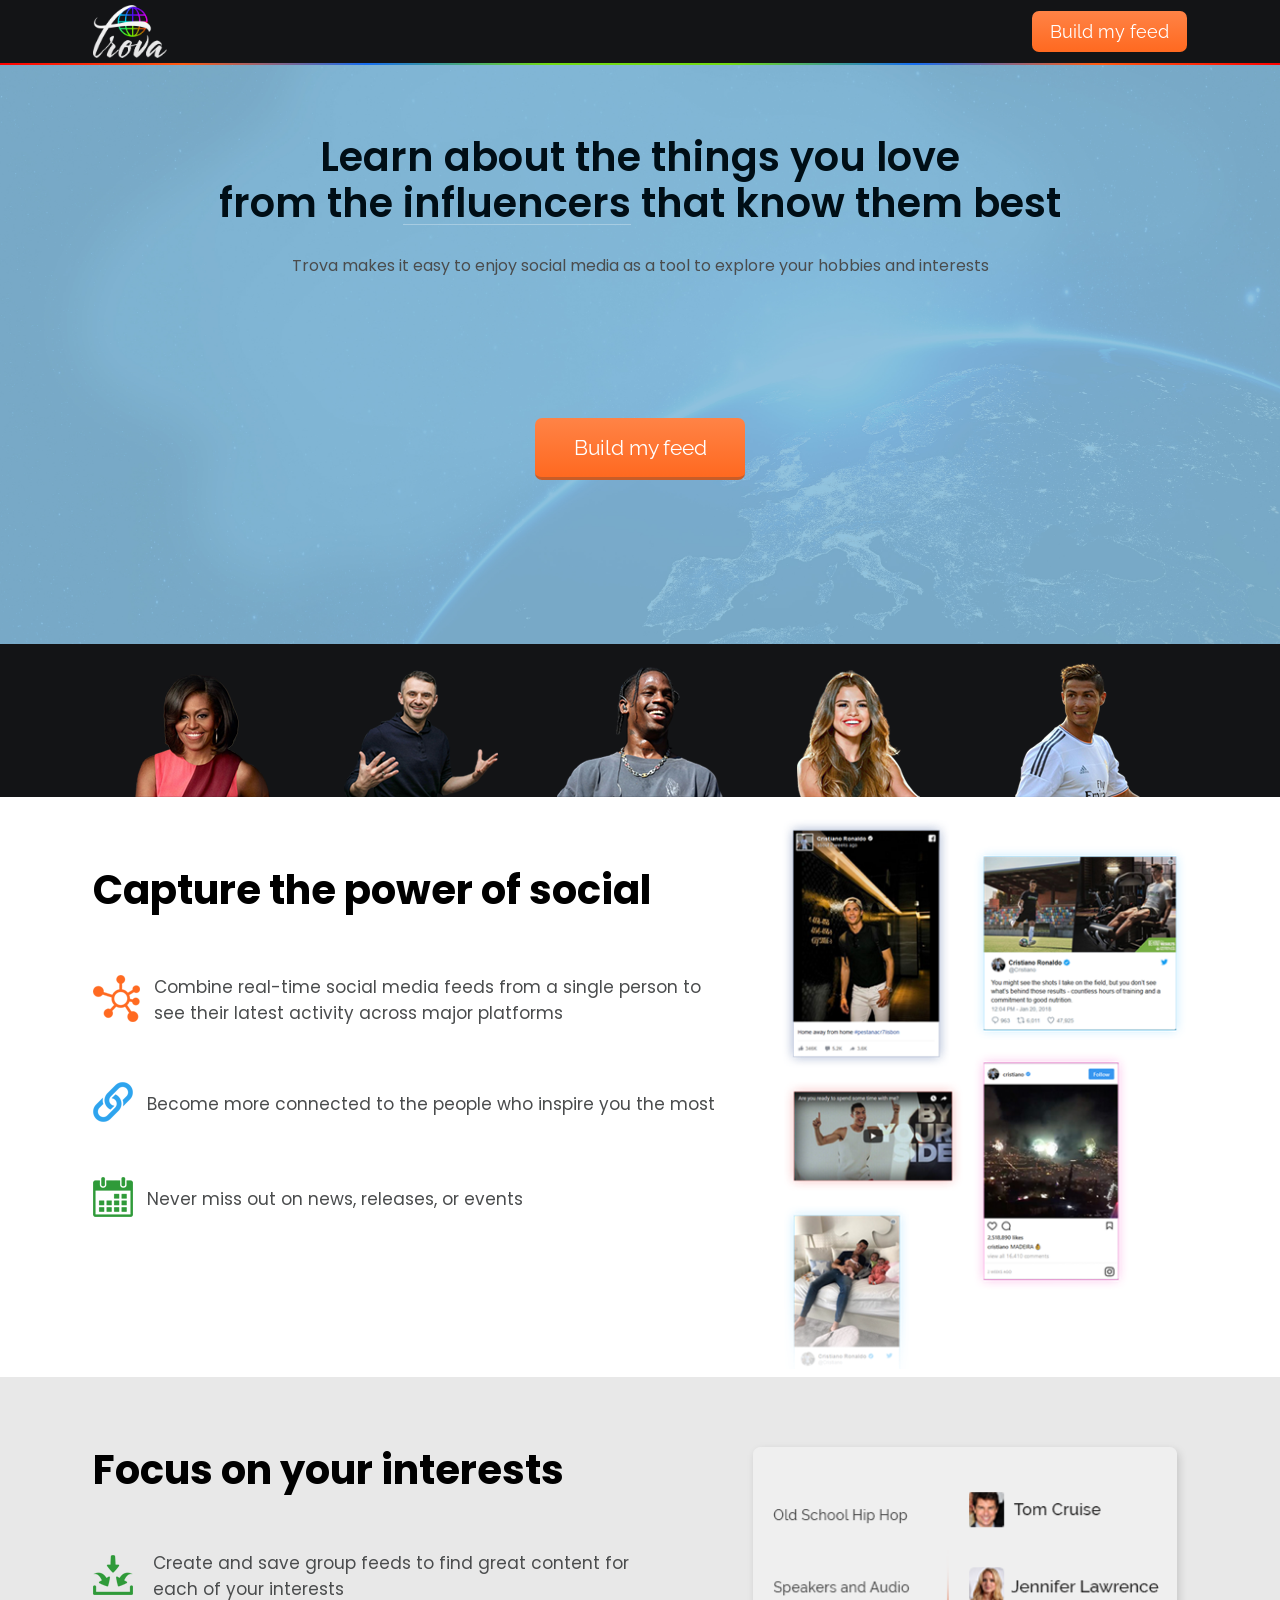
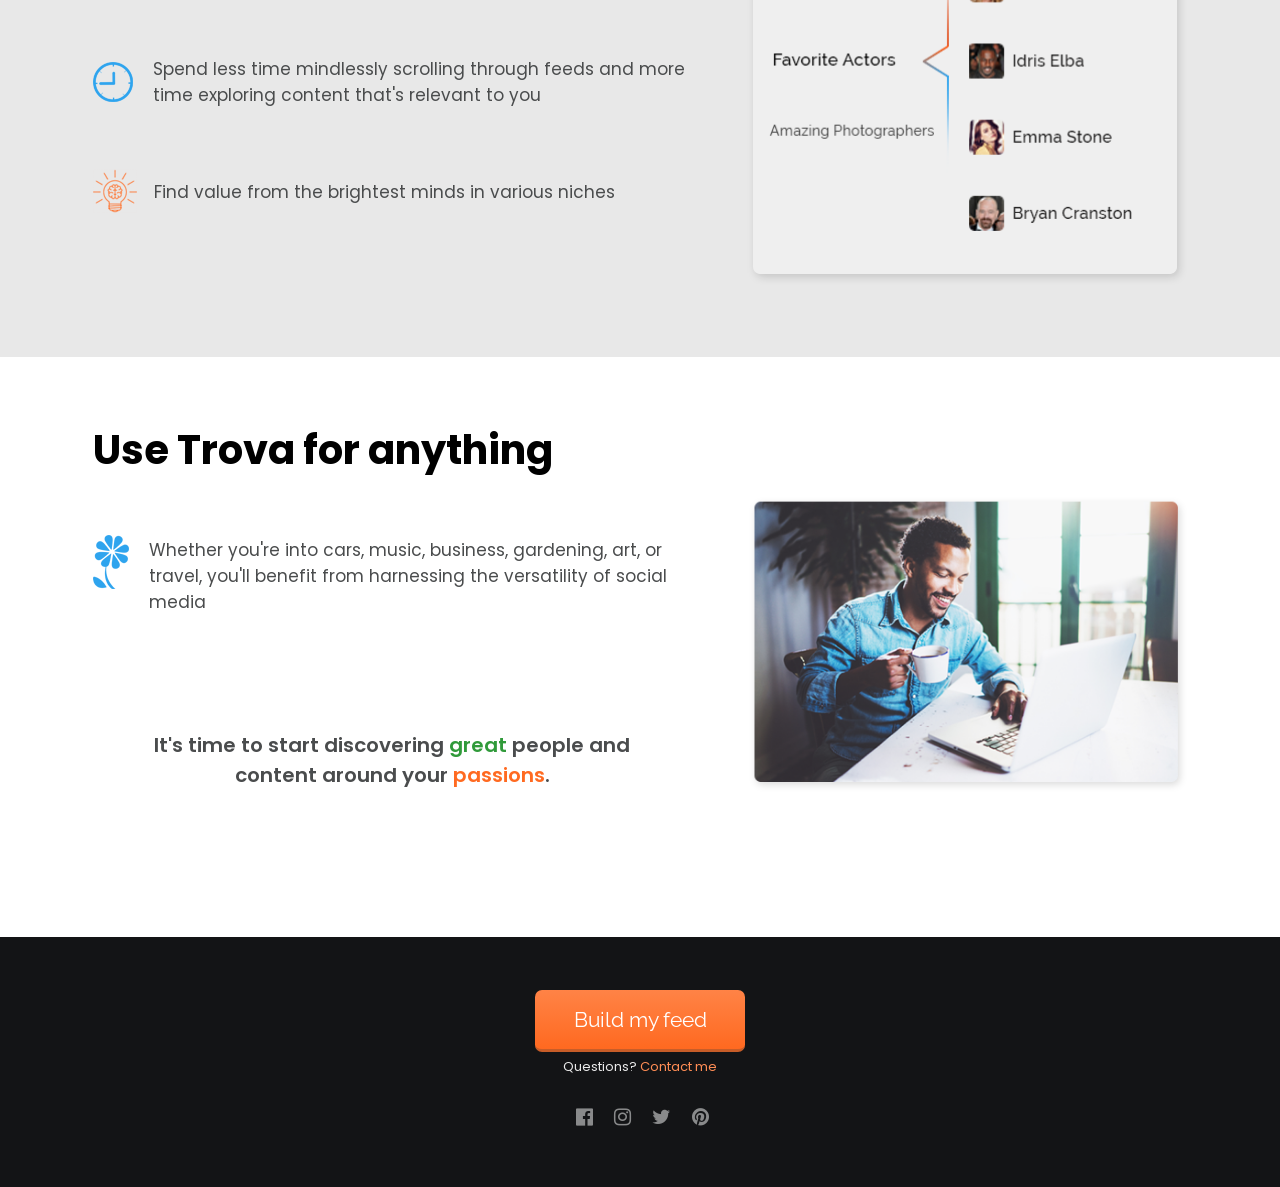
==== app/views/Application/index.html @ 37980299 "landing page" ====
<!DOCTYPE html>
<html>
<head>
    <meta charset="UTF-8">
    <meta name="viewport" content="width=device-width,initial-scale=1">
    <title>Get More From Social Media</title>
    <meta name="author" content="name">
    <meta name="description" content="description here">
    <meta name="keywords" content="keywords,here">
    <link rel="shortcut icon" href="../../../public/images/favicon.png">
    <link rel="stylesheet" href="../../../public/stylesheets/style.css" type="text/css">
    <link rel="stylesheet" href="https://maxcdn.bootstrapcdn.com/font-awesome/4.7.0/css/font-awesome.min.css" type="text/css">
    <link rel="stylesheet" href="https://cdnjs.cloudflare.com/ajax/libs/animate.css/3.5.2/animate.min.css" type="text/css">
    <link rel="stylesheet" href="../../../public/stylesheets/morphext.css" type="text/css">
    <script src="https://code.jquery.com/jquery-3.3.1.min.js" integrity="sha256-FgpCb/KJQlLNfOu91ta32o/NMZxltwRo8QtmkMRdAu8=" crossorigin="anonymous"></script>
    <script src="../../../public/javascripts/morphext.min.js"></script>
</head>

<body>
<div class="top-bar">
    <div class="container">
        <img src="../../../public/images/logo.png" alt="trova">
        <a class="cta-btn cta-btn-basic" href="@{Application.feed()}">Build my feed</a>
    </div>
</div>
<div class="colors-border"></div>

<div id="top-bar-fix"></div>
<header>
    <div class="container">
        <h1 class="heading-primary">Learn about the things you love <br>from the <span id="rotate-word">influencers, artists, leaders, innovators, creators</span><span id="after-rotating-word"> that know them best</span></h1>
        <h3 class="text-secondary">Trova makes it easy to enjoy social media as a tool to explore your hobbies and interests</h3>
        <a class="cta-btn cta-btn-primary" href="@{Application.feed()}">Build my feed</a>
    </div>
</header>

<div class="people">
    <div class="container">
        <div class="person">
            <div class="person-info">
                <span class="person-name">Michelle Obama</span>
                <span class="person-type">Social Leader</span>
            </div>
            <span class="img-alignment"></span><img src="../../../public/images/michelle-obama.png">
        </div>
        <div class="person">
            <div class="person-info">
                <span class="person-name">Gary Vaynerchuk</span>
                <span class="person-type">Entrepreneur</span>
            </div>
            <span class="img-alignment"></span><img src="../../../public/images/gary-vaynerchuk.png">
        </div>
        <div class="person">
            <div class="person-info">
                <span class="person-name">Travis Scott</span>
                <span class="person-type">Rap Artist</span>
            </div>
            <span class="img-alignment"></span><img src="../../../public/images/travis-scott.png">
        </div>
        <div class="person">
            <div class="person-info">
                <span class="person-name">Selena Gomez</span>
                <span class="person-type">Pop Singer</span>
            </div>
            <span class="img-alignment"></span><img src="../../../public/images/selena-gomez.png">
        </div>
        <div class="person">
            <div class="person-info">
                <span class="person-name">Cristiano Ronaldo</span>
                <span class="person-type">Athlete</span>
            </div>
            <span class="img-alignment"></span><img src="../../../public/images/cristiano-ronaldo.png">
        </div>
    </div>
</div>

<div class="detail">
    <div class="container">
        <div class="detail-text d-t-1">
            <h2>Capture the power of social</h2>
            <div class="points">
                <div class="text-group">
                    <img src="../../../public/images/detail-icons/combine-icon.png" alt="Combine Icon" class="detail-icon">
                    <p class="text-secondary">Combine real-time social media feeds from a single person to see their latest activity across major platforms</p>
                </div>
                <div class="text-group">
                    <img src="../../../public/images/detail-icons/link-icon.png" alt="Link Icon" class="detail-icon">
                    <p class="text-secondary">Become more connected to the people who inspire you the most</p>
                </div>
                <div class="text-group">
                    <img src="../../../public/images/detail-icons/calendar-icon.png" alt="Calendar Icon" class="detail-icon">
                    <p class="text-secondary">Never miss out on news, releases, or events</p>
                </div>
            </div>
        </div>
        <img id="ronaldo-feed" src="../../../public/images/ronaldo-feed.png" alt="View single person feed">
    </div>
</div>

<div class="detail detail-dark">
    <div class="container">
        <div class="detail-text d-t-2">
            <h2>Focus on your interests</h2>
            <div class="points">
                <div class="text-group">
                    <img src="../../../public/images/detail-icons/group-icon.png" alt="Group Icon" class="detail-icon">
                    <p class="text-secondary">Create and save group feeds to find great content for <br>each of your interests</p>
                </div>
                <div class="text-group">
                    <img src="../../../public/images/detail-icons/clock-icon.png" alt="Clock Icon" class="detail-icon">
                    <p class="text-secondary">Spend less time mindlessly scrolling through feeds and more time exploring content that's relevant to you</p>
                </div>
                <div class="text-group">
                    <img src="../../../public/images/detail-icons/brain-icon.png" alt="Brain Icon" class="detail-icon">
                    <p class="text-secondary">Find value from the brightest minds in various niches</p>
                </div>
            </div>
        </div>
        <img id="groups" src="../../../public/images/groups.png" alt="Create group feeds">
    </div>
</div>

<div class="detail">
    <div class="container">
        <div class="detail-text d-t-3">
            <h2>Use Trova for anything</h2>
            <div class="points">
                <div class="text-group">
                    <img src="../../../public/images/detail-icons/flower-icon.png" alt="Flower Icon" class="detail-icon">
                    <p class="text-secondary">Whether you're into cars, music, business, gardening, art, or travel, you'll benefit from harnessing the versatility of social media</p>
                </div>
                <div class="text-group">
                    <p class="text-secondary last">It's time to start discovering <span>great</span> people and content around your <span>passions</span>.</p>
                </div>
            </div>
        </div>
        <img id="computer-guy" src="../../../public/images/guy-on-computer.png" alt="Use Trova for anything">
    </div>
</div>

<div class="footer">
    <div class="container">
        <a class="cta-btn cta-btn-primary" href="@{Application.feed()}">Build my feed</a>
        <p class="questions">Questions? <a href="https://twitter.com/miles_henrichs" target="_blank">Contact me</a></p>
        <div class="social-links">
            <a href="http://facebook.com/trova.social" target="_blank"><i class="fa fa-facebook-official" aria-hidden="true"></i></a>
            <a href="http://instagram.com" target="_blank"><i class="fa fa-instagram" aria-hidden="true"></i>
            <a href="http://twitter.com" target="_blank"><i class="fa fa-twitter" aria-hidden="true"></i>
            <a href="http://pinterest.com" target="_blank"><i class="fa fa-pinterest" aria-hidden="true"></i>
        </div>
    </div>
</div>

<script src="../../../public/javascripts/landing.js"></script>
</body>
</html>
---- public/stylesheets/style.css ----
@import url('https://fonts.googleapis.com/css?family=Poppins:400,600|Raleway|Arbutus+Slab');

* {
    padding: 0;
    margin: 0;
    border: 0;
    box-sizing: border-box;
}

a {
    text-decoration: none;
}

body {
    font-family: 'Poppins', sans-serif;
}

.container {
    width: 100%;
    max-width: 1170px;
    margin: 0 auto;
    padding: 0 3%;
    overflow: hidden;
}

.cta-btn {
    background: #ff6920;
    background: linear-gradient(#ff8346, #ff6920);
    color: #fff;
    font-family: 'Raleway', sans-serif;
    border-radius: 7px;
    display: inline-block;
}

.cta-btn:hover {
    background: #ff712b;
    background: linear-gradient(#ff8a51, #ff712b);
}

.cta-btn-primary {
    margin: 0 auto;
    display: block;
    width: 210px;
    text-align: center;
    padding: 17px 0;
    font-size: 21px;
    border-bottom: 3px solid #c85d28;
}

.heading-primary {
    color: #000e16;
    font-weight: 600;
}

.text-secondary {
    color: #4a4c4d;
    font-weight: 400;
}

/* ============================ TOP BAR ============================ */

.top-bar {
    background: #131416;
    height: 63px;
    width: 100%;
    position: fixed;
    z-index: 1000;
}

.top-bar img {
    height: 53px;
    margin-top: 5px;
    cursor: pointer;
}

.cta-btn-basic {
    float: right;
    margin-top: 11px;
    font-size: 18px;
    padding: 10px 18px;
}

.colors-border {
    height: 2px;
    background: #131416;
    background: linear-gradient(90deg, #ff0100, #ff5c12, #166ef2, #72da13, #72da13, #166ef2, #ff5c12, #ff0100);
    position: fixed;
    z-index: 1000;
    top: 63px;
    width: 100%;
}

#top-bar-fix {
    display: block;
    height: 64px;
}

/* ============================ /TOP BAR ============================ */



/* ============================ HEADER ============================ */

header {
    background: url(../images/earth-bg.jpg) no-repeat center #b0bdff;
    background-size: 110%;
    height: 580px;
}

header h1.heading-primary {
    text-align: center;
    font-size: 40px;
    line-height: 46px;
    padding-top: 70px;
}

header h1 span#rotate-word {
    display: inline-block;
    width: 228px;
}

header h1 span#rotate-word:after {
    display: block;
    content: "";
    position: relative;
    bottom: 2px;
    border-bottom: 1px solid rgba(255, 255, 255, 0.3);
}

header h3.text-secondary {
    text-align: center;
    font-size: 16px;
    padding-top: 26px;
}

header .cta-btn-primary {
    margin-top: 140px;
}

/* ============================ /HEADER ============================ */



/* ============================ PEOPLE ============================ */

.people {
    background: #131416;
    height: 153px;
}

.person {
    height: 153px;
    width: 20%;
    float: left;
    text-align: center;
    position: relative;
}

.img-alignment {
    display: inline-block;
    height: 100%;
    vertical-align: middle;
}

.person img {
    vertical-align: bottom;
    z-index: 10;
}

.person-info {
    position: absolute;
    width: 100%;
    height: 153px;
    background: rgba(120, 169, 199, 0.8);
    padding: 20px 0 0 20px;
    display: none;
}

.person-info span {
    display: block;
    text-align: left;
}

.person-info .person-name {
    color: #ff6b23;
    text-transform: uppercase;
    font-family: 'Arbutus Slab', serif;
    text-shadow: 1px 1px 3px rgba(0, 0, 0, 0.3);
}

.person-info .person-type {
    color: #efefef;
    font-size: 13px;
}

/* ============================ /PEOPLE ============================ */



/* ============================ DETAIL ============================ */

.detail {
    height: 580px;
    background: #fff;
    overflow: hidden;
}

.detail-dark {
    background: #e8e8e8;
}

.detail-text {
    float: left;
    width: 52%;
}

.detail-text p {
    position: relative;
}

.detail-text.d-t-1 {
    width: 62%;
}

.detail-text.d-t-2 {
    width: 58%
}

.detail-text.d-t-3 {
    width: 60%;
}

.detail h2 {
    padding-top: 63px;
    font-size: 40px;
}

.text-group img.detail-icon {
    float: left;
    padding: 0;
}

.text-group {
    margin-top: 55px;
}

.text-group:after {
    display: block;
    content: "";
    clear: both;
}

.text-group p {
    width: 85%;
    margin-left: 20px;
}

.detail p {
    font-size: 17px;
    float: left;
}

.detail p.first {
    padding-top: 0;
}

.detail p.last {
    font-weight: 600;
    padding-top: 60px;
    text-align: center;
    font-size: 20px;
}

.detail p.last span:nth-child(1) {
    color: #309a3a;
}

.detail p.last span:nth-child(2) {
    color: #ff6a21;
}

.detail img {
    float: right;
}

.detail img#ronaldo-feed {
    padding-top: 22px;
    width: 37%;
}

.detail img#groups {
    padding-top: 65px;
    width: 40.2%;
}

.detail img#computer-guy {
    padding-top: 140px;
    width: 40%;
}

.d-t-1 div:nth-of-type(1) p {
    bottom: 1px;
    right: 6px;
}

.d-t-1 div:nth-of-type(2) p,
.d-t-1 div:nth-of-type(3) p {
    top: 9px;
}

.d-t-2 div:nth-of-type(1) p {
    bottom: 5px;
}

.d-t-2 div:nth-of-type(2) p {
    bottom: 6px;
}

.d-t-2 div:nth-of-type(3) p {
    top: 10px;
    right: 3px;
}

.d-t-3 div:nth-of-type(1) p {
    top: 2px;
}

/* ============================ /DETAIL ============================ */



/* ============================ FOOTER ============================ */

.footer {
    height: 250px;
    background: #131416;
    padding-top: 53px;
}

.footer p {
    text-align: center;
    font-size: 13px;
    color: #ebebeb;
    padding-top: 5px;
}

.footer p a {
    color: #ff8d55;
}

.footer p a:hover {
    text-decoration: underline;
    color: #ff9e6f;
}

.social-links {
    width: 140px;
    margin: 10px auto 0 auto;
    font-size: 20px;
}

.social-links a:nth-child(1) {
    margin-left: 6px;
}

.social-links a:nth-child(1),
.social-links a:nth-child(2),
.social-links a:nth-child(3) {
    margin-right: 16px;
}

.social-links i {
    margin-top: 20px;
}

.social-links a {
    color: #898a8b;
}

.social-links a:hover {
    color: #c9c9c9;
}

/* ============================ /FOOTER ============================ */



/* -/-/-/-/-/-/-/ BREAKPOINT: header bg image resizing -/-/-/-/-/-/-/ 
                              people image resizing
                              detail text resizing
                              move down detail images
*/

@media screen and (max-width: 976px) {
    
    header {
        background-size: 1100px;
    }
    
    header h1 br {
        display: none;
    }
    
    .person img {
        width: 70%;
    }
    
    .detail h2 {
        font-size: 30px;
    }
    
    .detail p {
        font-size: 16px;
    }
    
    .detail img#ronaldo-feed {
        padding-top: 60px;
    }
    
    .detail img#groups {
        padding-top: 110px;
    } 
    
    .detail img#computer-guy {
        padding-top: 180px;
    }
    
    .d-t-1 div:nth-of-type(2) p {
        top: -4px;
    }
    
    .d-t-2 div:nth-of-type(3) p {
        top: 2px;
    }
    
    .d-t-2 br {
        display: none;
    }
    
    .d-t-3 div:nth-of-type(1) p {
        top: -8px;
    }
    
}

/* -/-/-/-/-/-/-/ BREAKPOINT: decrease people height -/-/-/-/-/-/-/
                              shrink people info text
                              detail points side by side
*/

@media screen and (max-width: 800px) {
    
    .people,
    .person {
        height: 110px;
    }
    
    .detail {
        position: relative;
        height: auto;
        padding-bottom: 30px;
    }
    
    .detail-text {
        width: 100% !important;
    }
    
    .detail h2 {
        font-size: 40px;
        text-align: center;
        padding-top: 40px;
        line-height: 46px;
    }
    
    .detail img#ronaldo-feed,
    .detail img#groups,
    .detail img#computer-guy {
        position: absolute;
        left: 50%; 
        transform:translate(-50%, -50%); 
        padding-top: 0;
    }
    
    .d-t-1 h2 {
        margin-bottom: 480px;
    }
    
    .d-t-2 h2 {
        margin-bottom: 390px;
    }
    
    .d-t-3 h2 {
        margin-bottom: 340px;
    }
    
    .detail img#ronaldo-feed {
        top: 320px;
        width: 300px;
    }
    
    .detail img#groups {
        top: 280px;
        width: 320px;
    }
    
    .detail img#computer-guy {
        top: 250px;
        width: 400px;
    }
    
    .text-group {
        width: 31.3%;
        float: left;
        margin-top: 0;
        text-align: center;
        background: #f7f7f7;
        border-radius: 6px;
        margin-right: 2%;
        border: 1px solid rgba(0, 0, 0, 0.1);
        box-shadow: 1px 1px 8px rgba(0, 0, 0, 0.05);
        height: 240px;
    }
    
    .text-group:nth-child(4) {
        margin-right: 0;
    }
    
    .points {
        width: 95%;
        margin: 0 auto;
    }
    
    .text-group img.detail-icon {
        float: none;
        text-align: center;
        padding-top: 10px;
    }
    
    .text-group p {
        float: none;
        position: static;
        margin: 0 auto;
        font-size: 14px;
        padding-top: 10px;
    }
    
    .d-t-3 .text-group {
        width: 100%;
        float: none;
        height: auto;
        padding-bottom: 20px;
    }
    
    .d-t-3 .text-group:last-child {
        background: none;
        box-shadow: none;
        border: none;
        margin-bottom: 30px;
    }
    
}

@media screen and (max-width: 800px) and (min-width: 550px) {

    .person-info {
        padding-left: 5%;
    }

    .person-info .person-name {
        font-size: 14px;
    }

    .person-info .person-type {
        font-size: 11px;
    }

}

/* -/-/-/-/-/-/-/ BREAKPOINT: push down ronaldo feed img -/-/-/-/-/-/-/ */

@media screen and (max-width: 614px) {
    
    .detail img#ronaldo-feed {
        top: 350px;
    }
    
}

/* -/-/-/-/-/-/-/ BREAKPOINTS: un-fix top bar -/-/-/-/-/-/-/ 
                              header text resizing
                              people display vertically
                              begin mobile layout
*/

@media screen and (max-width: 550px) and (min-width: 500px) {
    
    .detail img#groups {
        top: 280px !important;
    }
    
    .detail img#computer-guy {
        top: 240px !important;
    }
    
}

@media screen and (max-width: 550px) {
    
    .top-bar,
    .colors-border {
        position: static;
    }
    
    #top-bar-fix {
        display: none;
    }
    
    header h1.heading-primary {
        font-size: 30px;
        line-height: 36px;
    }

    header h1 span#rotate-word {
        width: 180px;
    }
    
    .people {
        height: auto;
    }
    
    .person {
        width: 100%;
        border-bottom: 1px solid rgba(255, 255, 255, 0.1);
        padding-bottom: 30px;
    }
    
    .person img {
        width: 80px;
        float: left;
    }
    
    .people .person:nth-of-type(1) img {
        margin-top: 18px;
    }
    
    .people .person:nth-of-type(2) img {
        margin-top: 23px;
    }
    
    .people .person:nth-of-type(3) img {
        margin-top: 24px;
    }
    
    .people .person:nth-of-type(4) img {
        margin-top: 12px;
    }
    
    .people .person:nth-of-type(5) img {
        margin-top: 12px;
    }
    
    .person-info {
        display: block;
        background: none;
        width: 210px;
        position: static;
        float: right;
    }
    
    .detail img#ronaldo-feed {
        top: 370px;
    }
    
    .detail img#groups {
        top: 325px;
    }
    
    .detail img#computer-guy {
        width: 320px;
        top: 280px;
    }
    
    .text-group {
        width: 100%;
        float: none;
        height: auto;
        padding-bottom: 20px;
        margin-bottom: 20px;
    }
    
    .d-t-3 h2 {
        margin-bottom: 300px;
    }
    
}

/* -/-/-/-/-/-/-/ BREAKPOINT: move up header CTA -/-/-/-/-/-/-/ 
                              simplify top bar gradient
*/

@media screen and (max-width: 380px) {
    
    header .cta-btn-primary {
        margin-top: 80px;
    }
    
    .colors-border {
        background: linear-gradient(90deg, #ff0100, #ff5c12, #166ef2, #72da13);
    }
    
}

/* -/-/-/-/-/-/-/ BREAKPOINT: person info width -/-/-/-/-/-/-/ 
                              move down ronaldo feed
*/

@media screen and (max-width: 342px) {
    
    .person-info {
        width: 60%;
    }
    
    .detail img#ronaldo-feed {
        top: 400px;
    }
    
}









/* ============================ SIGN UP PAGE ============================ */

body#feed {
    background: #dbdbdb;
}

#feed .top-bar,
#feed .colors-border {
    position: static;
}

#feed .top-bar .container {
    padding-left: 2.35%;
}

.copy p {
    color: #000;
    text-align: center;
    font-size: 17px;
}

.copy p:first-child {
    padding-top: 55px;
}

.copy p:nth-child(2) {
    padding-top: 12px;
}

.copy p:nth-child(3) {
    padding-top: 70px;
}

#feed .form-wrapper {
    background: #c5c5c5;
    width: 540px;
    margin: 25px auto 0 auto;
    padding: 15px 0;
    border-radius: 8px;
}

#feed form input {
    display: block;
    margin: 0 auto 20px auto;
    font-family: 'Poppins', sans-serif;
}

#feed form input[type="text"] {
    font-size: 17px;
    width: 350px;
    border: 1px solid #1e9dff;
    padding: 7px 16px;
}

#feed form input[type="submit"] {
    margin: 0 auto;
    font-size: 18px;
    padding: 14px 42px;
    font-family: 'Raleway', sans-serif;
    cursor: pointer;
}

.form-wrapper p {
    width: 85%;
    margin: 0 auto;
    text-align: center;
}

.form-wrapper img,
.form-wrapper span#success,
.form-wrapper span#fail-email,
.form-wrapper span#fail-generic {
    display: none;
}

.form-wrapper span {
    display: block;
    font-size: 14px;
}

.form-wrapper span#green-success-text {
    color: #1B5421;
    font-size: 21px;
    font-weight: 600;
}

.form-wrapper span#fail-email,
.form-wrapper span#fail-generic {
    color: #850000;
    margin-top: 20px;
}

.form-wrapper img {
    width: 35px;
    margin: 20px auto 0 auto;
}

#feed .social-links a:hover {
    color: #111;
}

/* -/-/-/-/-/-/-/ BREAKPOINT: push down ronaldo feed img -/-/-/-/-/-/-/ */

@media screen and (max-width: 580px) {
    
    #feed .form-wrapper {
        width: 95%;
    }
    
    #feed form input[type="text"] {
        width: 80%;
    }
    
    #feed form input[name="email"] {
        margin-bottom: 35px;
    }
    
}
---- public/stylesheets/morphext.css ----
.morphext > .animated {
    display: inline-block;
}
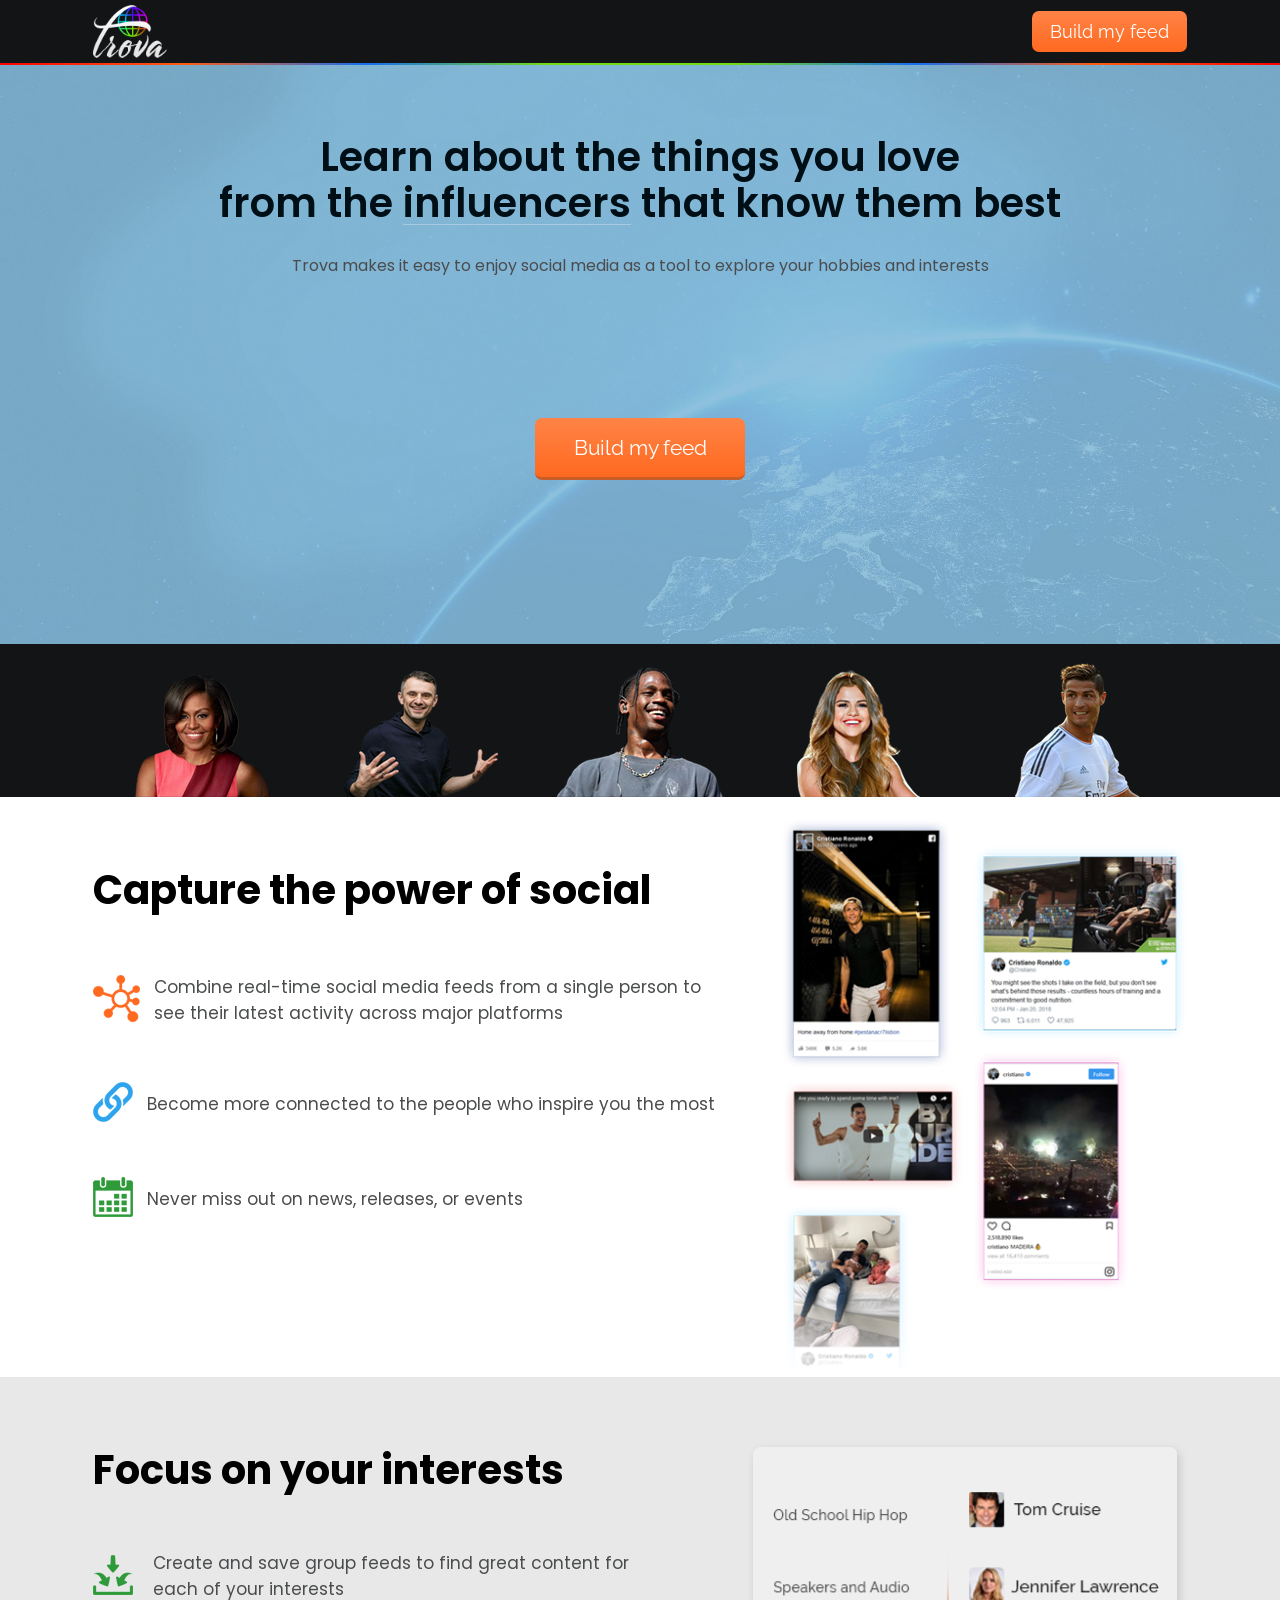
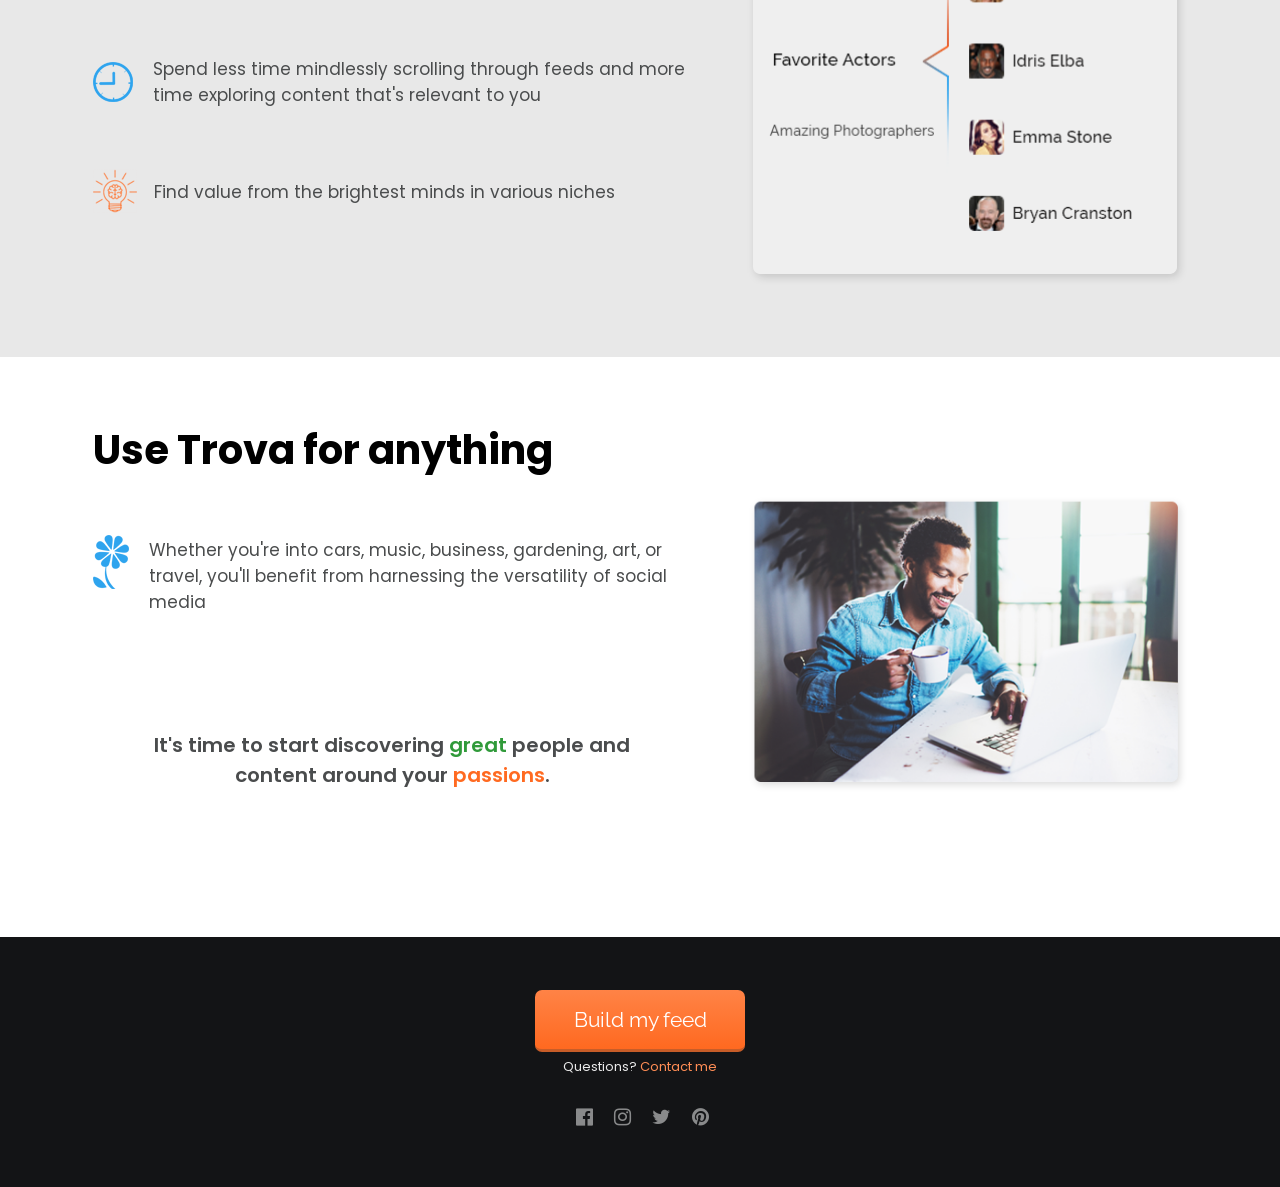
==== commit ce760dcc: "Optimized BG image, added GA, OG, and meta tags" ====
--- a/app/views/Application/index.html
+++ b/app/views/Application/index.html
@@ -3,10 +3,10 @@
 <head>
     <meta charset="UTF-8">
     <meta name="viewport" content="width=device-width,initial-scale=1">
-    <title>Get More From Social Media</title>
-    <meta name="author" content="name">
-    <meta name="description" content="description here">
-    <meta name="keywords" content="keywords,here">
+    <title>Explore What You Love Through Social Media | Trova</title>
+    <meta name="author" content="Trova">
+    <meta name="description" content="Trova makes it easy to enjoy social media as a tool to explore your hobbies and interests.">
+    <meta name="keywords" content="trova, social, trova social, social media, social media tool, social media in one place, social aggregation, hobbies, interests">
     <link rel="shortcut icon" href="../../../public/images/favicon.png">
     <link rel="stylesheet" href="../../../public/stylesheets/style.css" type="text/css">
     <link rel="stylesheet" href="https://maxcdn.bootstrapcdn.com/font-awesome/4.7.0/css/font-awesome.min.css" type="text/css">
@@ -14,6 +14,38 @@
     <link rel="stylesheet" href="../../../public/stylesheets/morphext.css" type="text/css">
     <script src="https://code.jquery.com/jquery-3.3.1.min.js" integrity="sha256-FgpCb/KJQlLNfOu91ta32o/NMZxltwRo8QtmkMRdAu8=" crossorigin="anonymous"></script>
     <script src="../../../public/javascripts/morphext.min.js"></script>
+
+    <meta name="twitter:card" content="Trova makes it easy to enjoy social media as a tool to explore your hobbies and interests." />
+    <meta name="twitter:site" content="@trova.social" />
+    <meta property="og:description" content="Trova makes it easy to enjoy social media as a tool to explore your hobbies and interests."/>
+    <meta property="og:locale" content="en_US"/>
+    <meta property="og:site_name" content="Trova"/>
+    <meta property="og:title" content="Explore What You Love Through Social Media"/>
+    <meta property="og:image" content="https://scontent-ort2-1.xx.fbcdn.net/v/t1.0-9/27545064_334185967102581_677059766947027109_n.png?oh=9448f1fe90c92938102e1751b4c7f04e&oe=5B11E405"/>
+    <meta property="og:url" content="https://trova.social"/>
+
+    <!-- Hotjar Tracking Code for trova.social -->
+    <script>
+        (function(h,o,t,j,a,r){
+            h.hj=h.hj||function(){(h.hj.q=h.hj.q||[]).push(arguments)};
+            h._hjSettings={hjid:762809,hjsv:6};
+            a=o.getElementsByTagName('head')[0];
+            r=o.createElement('script');r.async=1;
+            r.src=t+h._hjSettings.hjid+j+h._hjSettings.hjsv;
+            a.appendChild(r);
+        })(window,document,'https://static.hotjar.com/c/hotjar-','.js?sv=');
+    </script>
+
+    <!-- Global site tag (gtag.js) - Google Analytics -->
+    <script async src="https://www.googletagmanager.com/gtag/js?id=UA-113863575-1"></script>
+    <script>
+        window.dataLayer = window.dataLayer || [];
+        function gtag(){dataLayer.push(arguments);}
+        gtag('js', new Date());
+
+        gtag('config', 'UA-113863575-1');
+    </script>
+
 </head>
 
 <body>
--- a/public/stylesheets/style.css
+++ b/public/stylesheets/style.css
@@ -102,7 +102,7 @@
 /* ============================ HEADER ============================ */
 
 header {
-    background: url(../images/earth-bg.jpg) no-repeat center #b0bdff;
+    background: url(../images/earth-bg-small.jpg) no-repeat center #b0bdff;
     background-size: 110%;
     height: 580px;
 }
